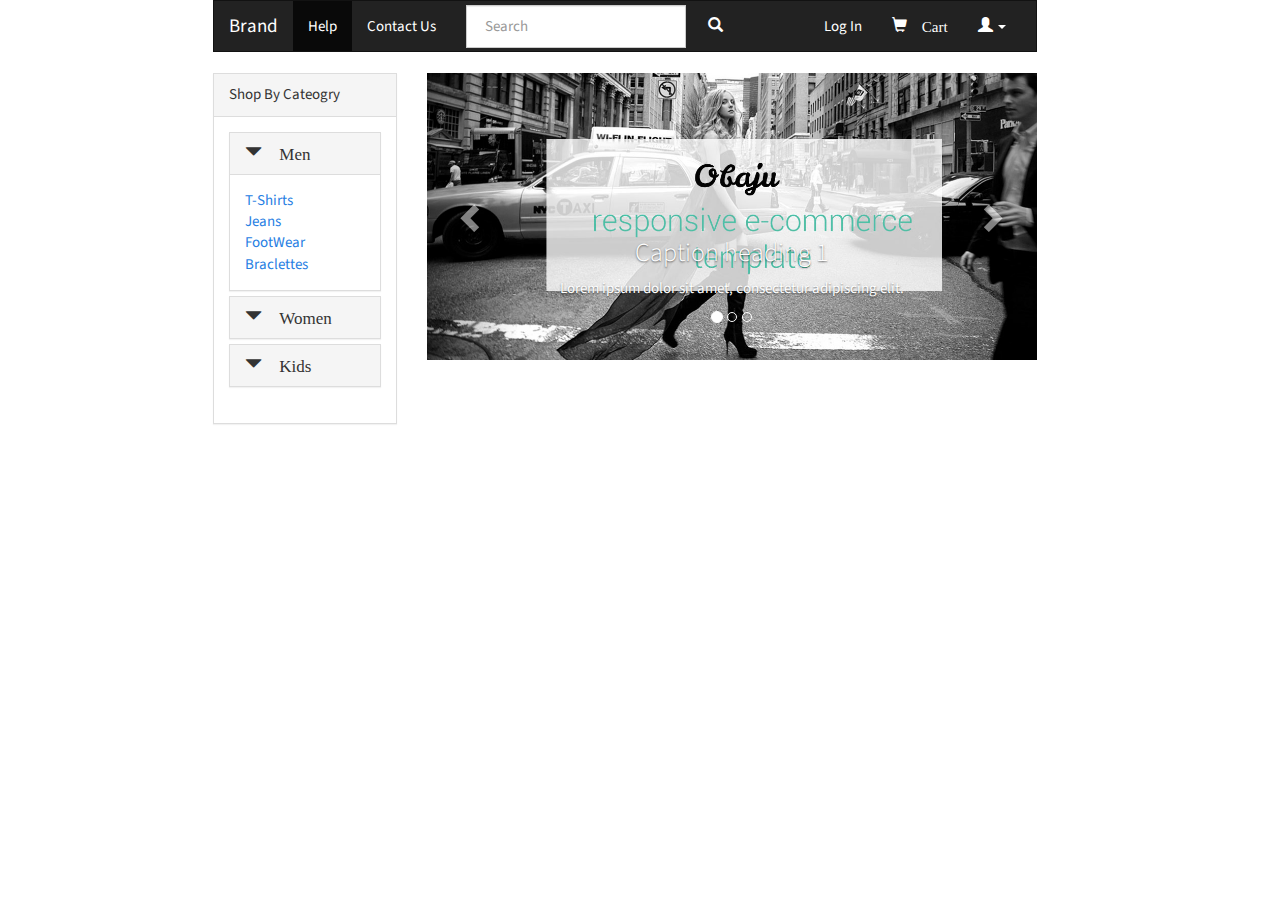
==== source/Web Site/index.html @ 1315181a "Reorganised all files. Added relations and Foreign keys to the Data Model." ====
﻿<!DOCTYPE html>
<html xmlns="http://www.w3.org/1999/xhtml">
<head>
    <title></title>
    <link href="Content/bootstrap.min.css" rel="stylesheet" />
</head>
<body>
    <script src="Scripts/jquery-1.9.1.min.js"></script>
    <script src="Scripts/bootstrap.min.js"></script>
    <div class=" row col-lg-push-2 col-lg-8 col-md-10 col-md-push-1 col-sm-12" >
        <!-- Navigation Bar Started -->
        <nav class="navbar navbar-default" role="navigation">
            <div class="container-fluid ">
                <!-- Brand and toggle get grouped for better mobile display -->
                <div class="navbar-header">
                    <button type="button" class="navbar-toggle" data-toggle="collapse" data-target="#bs-example-navbar-collapse-1">
                        <span class="sr-only">Toggle navigation</span>
                        <span class="icon-bar"></span>
                        <span class="icon-bar"></span>
                        <span class="icon-bar"></span>
                    </button>
                    <a class="navbar-brand" href="#">Brand</a>
                </div>
                <!-- Collect the nav links, forms, and other content for toggling -->
                <div class="collapse navbar-collapse" id="bs-example-navbar-collapse-1">
                    <ul class="nav navbar-nav">
                        <li class="active"><a href="#">Help</a></li>
                        <li><a href="#">Contact Us</a></li>
                        <li>
                            <form class="navbar-form navbar-left input-group-lg" role="search">
                                <div class="form-group">
                                    <input type="text" class="form-control form-group-lg"  placeholder="Search">
                                </div>
                                <button type="submit" class="btn btn-default"><span class="glyphicon glyphicon-search"></span></button>
                            </form>
                        </li>
                        
                    </ul>
                    
                    <ul class="nav navbar-nav navbar-right">
                        <li><a href="#">Log In</a></li>
                        <li><a href="#"><span class="glyphicon glyphicon-shopping-cart">  Cart</span></a></li>
                        <li class="dropdown">
                            <a href="#" class="dropdown-toggle" data-toggle="dropdown"><span class="glyphicon glyphicon-user"></span> <b class="caret"></b></a>
                            <ul class="dropdown-menu">
                                <li><a href="#">Action</a></li>
                                <li><a href="#">Another action</a></li>
                                <li><a href="#">Something else here</a></li>
                                <li class="divider"></li>
                                <li><a href="#">Separated link</a></li>
                            </ul>
                        </li>
                    </ul>
                </div><!-- /.navbar-collapse -->
            </div><!-- /.container-fluid -->
        </nav>
        <!-- Navigation Bar Ender -->
        <div class="row">
            <div class="col-lg-3 col-md-3 col-sm-3">
                <div class="panel panel-default">
                    <div class="panel-heading">Shop By Cateogry</div>
                    <div class="panel-body">
                        <div class="panel-group" id="collapse">
                            <div class="panel panel-default">
                                <div class="panel-heading">
                                    <h4 class="panel-title">
                                        <a data-toggle="collapse" data-parent="#collapse" href="#collapse-one">
                                             <span class="glyphicon glyphicon-triangle-bottom"> Men </span>
                                        </a>
                                        
                                    </h4>
                                </div>
                                <div id="collapse-one" class="panel-collapse collapse in ">
                                    <div class="panel-body ">
                                        <a class="panel-collapse " href="#">T-Shirts</a><br />
                                        <a class="panel-collapse" href="#">Jeans</a><br />
                                        <a class="panel-collapse" href="#">FootWear</a><br />
                                        <a class="panel-collapse" href="#">Braclettes</a><br />
                                    </div>
                                </div>
                            </div>
                            <div class="panel panel-default">
                                <div class="panel-heading">
                                    <h4 class="panel-title">
                                        <a data-toggle="collapse" data-parent="#collapse" href="#collapse-two">
                                            <span class="glyphicon glyphicon-triangle-bottom"> Women </span>
                                        </a>
                                    </h4>
                                </div>
                                <div id="collapse-two" class="panel-collapse collapse">
                                    <div class="panel-body">
                                        <a class="panel-collapse " href="#">T-Shirts</a><br />
                                        <a class="panel-collapse" href="#">Jeans</a><br />
                                        <a class="panel-collapse" href="#">FootWear</a><br />
                                        <a class="panel-collapse" href="#">Braclettes</a><br />
                                    </div>
                                </div>
                            </div>
                            <div class="panel panel-default">
                                <div class="panel-heading">
                                    <h4 class="panel-title">
                                        <a data-toggle="collapse" data-parent="#collapse" href="#collapse-three">
                                            <span class="glyphicon glyphicon-triangle-bottom"> Kids </span>
                                        </a>
                                    </h4>
                                </div>
                                <div id="collapse-three" class="panel-collapse collapse">
                                    <div class="panel-body">
                                        <a class="panel-collapse " href="#">T-Shirts</a><br />
                                        <a class="panel-collapse" href="#">Jeans</a><br />
                                        <a class="panel-collapse" href="#">FootWear</a><br />
                                        <a class="panel-collapse" href="#">Braclettes</a><br />
                                    </div>
                                </div>
                            </div>
                        </div>
                    </div>
                </div>
              
            </div>
            <div class="col-lg-9 col-md-9 col-sm-9">
                <div id="my-carousel" class="carousel slide" data-ride="carousel">
                    <ol class="carousel-indicators">
                        <li data-target="#my-carousel" data-slide-to="0" class="active"></li>
                        <li data-target="#my-carousel" data-slide-to="1"></li>
                        <li data-target="#my-carousel" data-slide-to="2"></li>
                    </ol>
                    <div class="carousel-inner">
                        <div class="item active">
                            
                            <img alt="First slide" src="Img/main-slider1.jpg" />
                            <div class="carousel-caption">
                                <h3>Caption heading 1</h3>
                                <p>Lorem ipsum dolor sit amet, consectetur adipiscing elit.</p>
                            </div>
                        </div>
                        <div class="item">
                            <img alt="First slide" src="Img/main-slider2.jpg" />
                            <div class="carousel-caption">
                                <h3>Caption heading 2</h3>
                                <p>Morbi eget libero quis metus consectetur semper.</p>
                            </div>
                        </div>
                        <div class="item">
                            <img alt="First slide" src="Img/main-slider3.jpg" />
                            <div class="carousel-caption">
                                <h3>Caption heading 3</h3>
                                <p>Suspendisse ullamcorper massa eget eleifend iaculis.</p>
                            </div>
                        </div>
                    </div>
                    <a class="left carousel-control" href="#my-carousel" data-slide="prev">
                        <span class="glyphicon glyphicon-chevron-left"></span>
                    </a>
                    <a class="right carousel-control" href="#my-carousel" data-slide="next">
                        <span class="glyphicon glyphicon-chevron-right"></span>
                    </a>
                </div>
            </div>
        </div>
    </div>
    
</body>
</html>
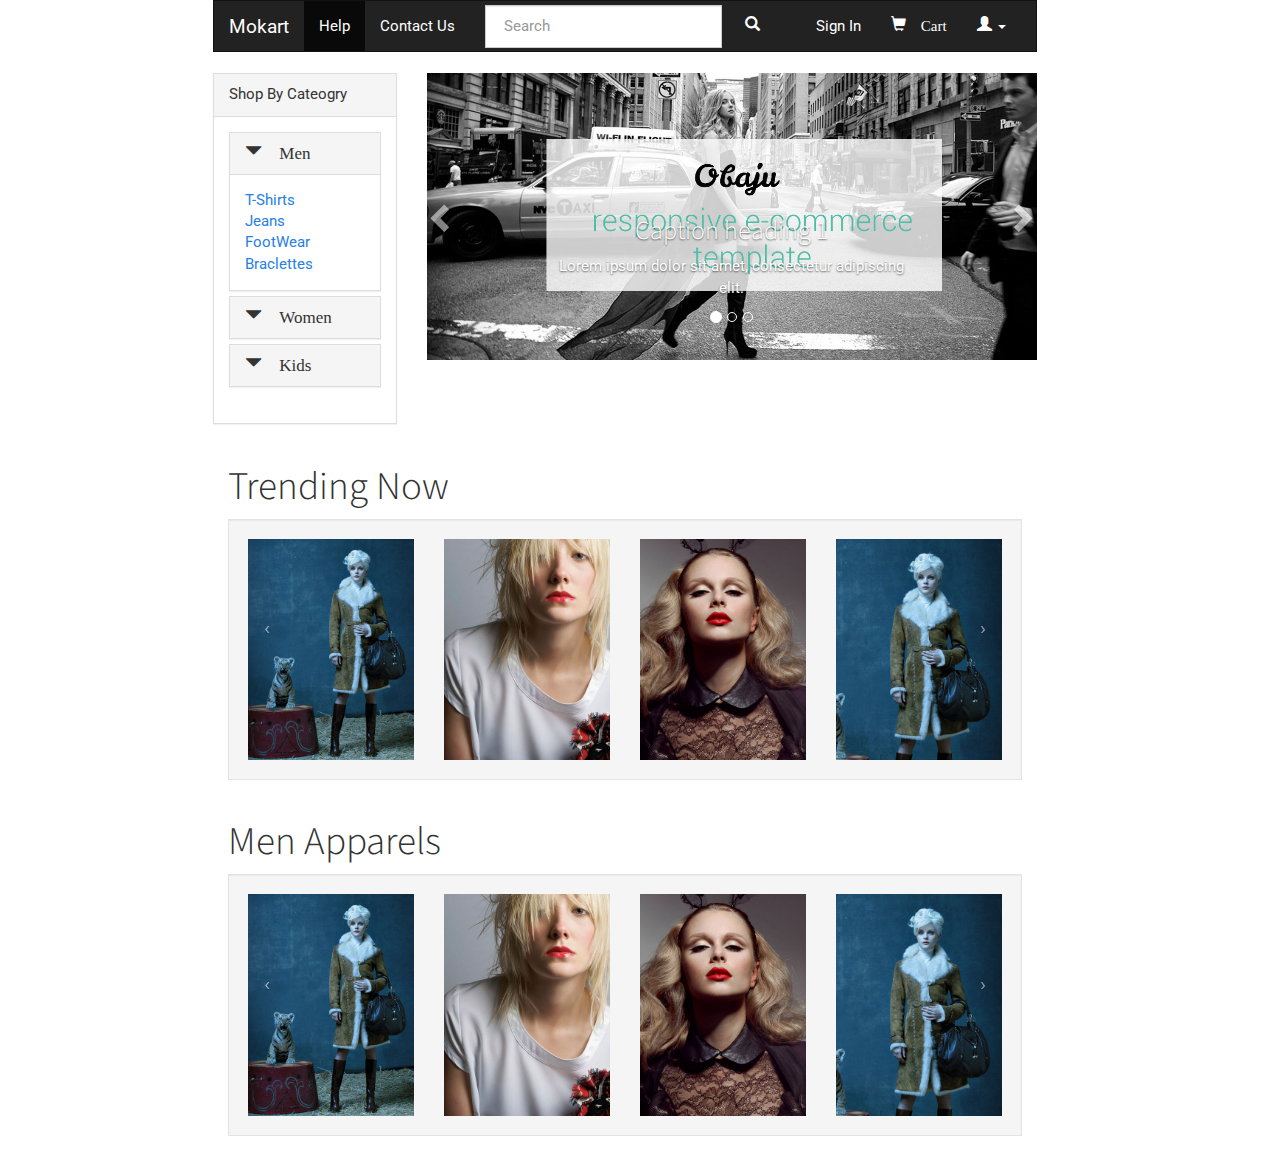
==== commit a3439e8b: "login tab added" ====
--- a/source/Web Site/index.html
+++ b/source/Web Site/index.html
@@ -1,13 +1,17 @@
-﻿<!DOCTYPE html>
+﻿
+<!DOCTYPE html>
 <html xmlns="http://www.w3.org/1999/xhtml">
 <head>
     <title></title>
     <link href="Content/bootstrap.min.css" rel="stylesheet" />
+    <link href="Content/carousel.css" rel="stylesheet" />
+    <link href="Content/login.css" rel="stylesheet" />
 </head>
 <body>
     <script src="Scripts/jquery-1.9.1.min.js"></script>
     <script src="Scripts/bootstrap.min.js"></script>
-    <div class=" row col-lg-push-2 col-lg-8 col-md-10 col-md-push-1 col-sm-12" >
+    <script src="Scripts/carousel.js"></script>
+    <div class=" row col-lg-push-2 col-lg-8 col-md-10 col-md-push-1 col-sm-12">
         <!-- Navigation Bar Started -->
         <nav class="navbar navbar-default" role="navigation">
             <div class="container-fluid ">
@@ -19,7 +23,7 @@
                         <span class="icon-bar"></span>
                         <span class="icon-bar"></span>
                     </button>
-                    <a class="navbar-brand" href="#">Brand</a>
+                    <a class="navbar-brand" href="index.html">Mokart</a>
                 </div>
                 <!-- Collect the nav links, forms, and other content for toggling -->
                 <div class="collapse navbar-collapse" id="bs-example-navbar-collapse-1">
@@ -29,25 +33,124 @@
                         <li>
                             <form class="navbar-form navbar-left input-group-lg" role="search">
                                 <div class="form-group">
-                                    <input type="text" class="form-control form-group-lg"  placeholder="Search">
+                                    <input type="text" class="form-control form-group-lg" placeholder="Search">
                                 </div>
                                 <button type="submit" class="btn btn-default"><span class="glyphicon glyphicon-search"></span></button>
                             </form>
                         </li>
+
+                    </ul>
+
+                    <ul class="nav navbar-nav navbar-right">
                         
-                    </ul>
+                            <!-- BEGIN # BOOTSNIP INFO -->
+
+       
+                <li><a href="#"  role="button" data-toggle="modal" data-target="#login-modal">Sign In</a>
+
+        <!-- END # BOOTSNIP INFO -->
+
+        <!-- BEGIN # MODAL LOGIN -->
+              <div class="modal fade" id="login-modal" tabindex="-1" role="dialog" aria-labelledby="myModalLabel" aria-hidden="true" style="display: none;">
+                <div class="modal-dialog">
+                    <div class="modal-content">
+                        <div class="modal-header" align="center">
+                            <img class="img-circle" id="img_logo" src="http://bootsnipp.com/img/logo.jpg">
+                            <button type="button" class="close" data-dismiss="modal" aria-label="Close">
+                                <span class="glyphicon glyphicon-remove" aria-hidden="true"></span>
+                            </button>
+                        </div>
+                
+                        <!-- Begin # DIV Form -->
+                        <div id="div-forms">
+                
+                            <!-- Begin # Login Form -->
+                            <form id="login-form">
+                                <div class="modal-body">
+                                    <div id="div-login-msg">
+                                        <div id="icon-login-msg" class="glyphicon glyphicon-chevron-right"></div>
+                                        <span id="text-login-msg">Type your username and password.</span>
+                                    </div>
+                                    <input id="login_username" class="form-control" type="text" placeholder="Username (type ERROR for error effect)" required>
+                                    <input id="login_password" class="form-control" type="password" placeholder="Password" required>
+                                    <div class="checkbox">
+                                        <label>
+                                            <input type="checkbox"> Remember me
+                                        </label>
+                                    </div>
+                                </div>
+                                <div class="modal-footer">
+                                    <div>
+                                        <button type="submit" class="btn btn-primary btn-lg btn-block">Login</button>
+                                    </div>
+                                    <div>
+                                        <button id="login_lost_btn" type="button" class="btn btn-link">Lost Password?</button>
+                                        <button id="login_register_btn" type="button" class="btn btn-link">Register</button>
+                                    </div>
+                                </div>
+                            </form>
+                            <!-- End # Login Form -->
                     
-                    <ul class="nav navbar-nav navbar-right">
-                        <li><a href="#">Log In</a></li>
+                            <!-- Begin | Lost Password Form -->
+                            <form id="lost-form" style="display:none;">
+                                <div class="modal-body">
+                                    <div id="div-lost-msg">
+                                        <div id="icon-lost-msg" class="glyphicon glyphicon-chevron-right"></div>
+                                        <span id="text-lost-msg">Type your e-mail.</span>
+                                    </div>
+                                    <input id="lost_email" class="form-control" type="text" placeholder="E-Mail " required>
+                                </div>
+                                <div class="modal-footer">
+                                    <div>
+                                        <button type="submit" class="btn btn-primary btn-lg btn-block">Send</button>
+                                    </div>
+                                    <div>
+                                        <button id="lost_login_btn" type="button" class="btn btn-link">Log In</button>
+                                        <button id="lost_register_btn" type="button" class="btn btn-link">Register</button>
+                                    </div>
+                                </div>
+                            </form>
+                            <!-- End | Lost Password Form -->
+                    
+                            <!-- Begin | Register Form -->
+                            <form id="register-form" style="display:none;">
+                                <div class="modal-body">
+                                    <div id="div-register-msg">
+                                        <div id="icon-register-msg" class="glyphicon glyphicon-chevron-right"></div>
+                                        <span id="text-register-msg">Register an account.</span>
+                                    </div>
+                                    <input id="register_username" class="form-control" type="text" placeholder="Username " required>
+                                    <input id="register_email" class="form-control" type="text" placeholder="E-Mail" required>
+                                    <input id="register_password" class="form-control" type="password" placeholder="Password" required>
+                                </div>
+                                <div class="modal-footer">
+                                    <div>
+                                        <button type="submit" class="btn btn-primary btn-lg btn-block">Register</button>
+                                    </div>
+                                    <div>
+                                        <button id="register_login_btn" type="button" class="btn btn-link">Log In</button>
+                                        <button id="register_lost_btn" type="button" class="btn btn-link">Lost Password?</button>
+                                    </div>
+                                </div>
+                            </form>
+                            <!-- End | Register Form -->
+                    
+                        </div>
+                        <!-- End # DIV Form -->
+                
+                    </div>
+        
+            <!-- END # MODAL LOGIN -->
+                        </li>
                         <li><a href="#"><span class="glyphicon glyphicon-shopping-cart">  Cart</span></a></li>
                         <li class="dropdown">
                             <a href="#" class="dropdown-toggle" data-toggle="dropdown"><span class="glyphicon glyphicon-user"></span> <b class="caret"></b></a>
                             <ul class="dropdown-menu">
-                                <li><a href="#">Action</a></li>
-                                <li><a href="#">Another action</a></li>
-                                <li><a href="#">Something else here</a></li>
+                                <li><a href="#">My Orders</a></li>
+                                <li><a href="#">My Wishlist</a></li>
+                               
                                 <li class="divider"></li>
-                                <li><a href="#">Separated link</a></li>
+                                <li><a href="#">Log Out</a></li>
                             </ul>
                         </li>
                     </ul>
@@ -65,9 +168,9 @@
                                 <div class="panel-heading">
                                     <h4 class="panel-title">
                                         <a data-toggle="collapse" data-parent="#collapse" href="#collapse-one">
-                                             <span class="glyphicon glyphicon-triangle-bottom"> Men </span>
+                                            <span class="glyphicon glyphicon-triangle-bottom"> Men </span>
                                         </a>
-                                        
+
                                     </h4>
                                 </div>
                                 <div id="collapse-one" class="panel-collapse collapse in ">
@@ -116,8 +219,9 @@
                         </div>
                     </div>
                 </div>
-              
+
             </div>
+
             <div class="col-lg-9 col-md-9 col-sm-9">
                 <div id="my-carousel" class="carousel slide" data-ride="carousel">
                     <ol class="carousel-indicators">
@@ -127,7 +231,7 @@
                     </ol>
                     <div class="carousel-inner">
                         <div class="item active">
-                            
+
                             <img alt="First slide" src="Img/main-slider1.jpg" />
                             <div class="carousel-caption">
                                 <h3>Caption heading 1</h3>
@@ -158,7 +262,158 @@
                 </div>
             </div>
         </div>
+        <div>
+            <div class="col-xs-12">
+                <h1>Trending Now</h1>
+
+                <div class="well">
+                    <div id="myCarousel" class="carousel slide">
+
+                        <!-- Carousel items -->
+                        <div class="carousel-inner">
+                            <div class="item active">
+                                <div class="row">
+                                    <div class="col-xs-3">
+                                        <a href="#x">
+                                            <img src="Img/product1.jpg" alt="Image" class="img-responsive" />
+                                        </a>
+                                    </div>
+                                    <div class="col-xs-3">
+                                        <a href="#x"><img src="Img/product2.jpg" alt="Image" class="img-responsive"></a>
+                                    </div>
+                                    <div class="col-xs-3">
+                                        <a href="#x"><img src="Img/product3_2.jpg" alt="Image" class="img-responsive"></a>
+                                    </div>
+                                    <div class="col-xs-3">
+                                        <a href="#x"><img src="Img/product1_2.jpg" alt="Image" class="img-responsive"></a>
+                                    </div>
+                                </div>
+                                <!--/row-->
+                            </div>
+                            <!--/item-->
+                            <div class="item">
+                                <div class="row">
+                                    <div class="col-xs-3">
+                                        <a href="#x" class="thumbnail"><img src="http://placehold.it/250x250" alt="Image" class="img-responsive"></a>
+                                    </div>
+                                    <div class="col-xs-3">
+                                        <a href="#x" class="thumbnail"><img src="http://placehold.it/250x250" alt="Image" class="img-responsive"></a>
+                                    </div>
+                                    <div class="col-xs-3">
+                                        <a href="#x" class="thumbnail"><img src="http://placehold.it/250x250" alt="Image" class="img-responsive"></a>
+                                    </div>
+                                    <div class="col-xs-3">
+                                        <a href="#x" class="thumbnail"><img src="http://placehold.it/250x250" alt="Image" class="img-responsive"></a>
+                                    </div>
+                                </div>
+                                <!--/row-->
+                            </div>
+                            <!--/item-->
+                            <div class="item">
+                                <div class="row">
+                                    <div class="col-xs-3">
+                                        <a href="#x" class="thumbnail"><img src="http://placehold.it/250x250" alt="Image" class="img-responsive"></a>
+                                    </div>
+                                    <div class="col-xs-3">
+                                        <a href="#x" class="thumbnail"><img src="http://placehold.it/250x250" alt="Image" class="img-responsive"></a>
+                                    </div>
+                                    <div class="col-xs-3">
+                                        <a href="#x" class="thumbnail"><img src="http://placehold.it/250x250" alt="Image" class="img-responsive"></a>
+                                    </div>
+                                    <div class="col-xs-3">
+                                        <a href="#x" class="thumbnail"><img src="http://placehold.it/250x250" alt="Image" class="img-responsive"></a>
+                                    </div>
+                                </div>
+                                <!--/row-->
+                            </div>
+                            <!--/item-->
+                        </div>
+                        <!--/carousel-inner--> <a class="left carousel-control" href="#myCarousel" data-slide="prev">‹</a>
+
+                        <a class="right carousel-control" href="#myCarousel" data-slide="next">›</a>
+                    </div>
+                    <!--/myCarousel-->
+                </div>
+                <!--/well-->
+            </div>
+        </div>
+
+        <div>
+            <div class="col-xs-12">
+                <h1>Men Apparels</h1>
+
+                <div class="well">
+                    <div id="myCarousel2" class="carousel slide">
+
+                        <!-- Carousel items -->
+                        <div class="carousel-inner">
+                            <div class="item active">
+                                <div class="row">
+                                    <div class="col-xs-3">
+                                        <a href="#x">
+                                            <img src="Img/product1.jpg" alt="Image" class="img-responsive" />
+                                        </a>
+                                    </div>
+                                    <div class="col-xs-3">
+                                        <a href="#x"><img src="Img/product2.jpg" alt="Image" class="img-responsive"></a>
+                                    </div>
+                                    <div class="col-xs-3">
+                                        <a href="#x"><img src="Img/product3_2.jpg" alt="Image" class="img-responsive"></a>
+                                    </div>
+                                    <div class="col-xs-3">
+                                        <a href="#x"><img src="Img/product1_2.jpg" alt="Image" class="img-responsive"></a>
+                                    </div>
+                                </div>
+                                <!--/row-->
+                            </div>
+                            <!--/item-->
+                            <div class="item">
+                                <div class="row">
+                                    <div class="col-xs-3">
+                                        <a href="#x" class="thumbnail"><img src="http://placehold.it/250x250" alt="Image" class="img-responsive"></a>
+                                    </div>
+                                    <div class="col-xs-3">
+                                        <a href="#x" class="thumbnail"><img src="http://placehold.it/250x250" alt="Image" class="img-responsive"></a>
+                                    </div>
+                                    <div class="col-xs-3">
+                                        <a href="#x" class="thumbnail"><img src="http://placehold.it/250x250" alt="Image" class="img-responsive"></a>
+                                    </div>
+                                    <div class="col-xs-3">
+                                        <a href="#x" class="thumbnail"><img src="http://placehold.it/250x250" alt="Image" class="img-responsive"></a>
+                                    </div>
+                                </div>
+                                <!--/row-->
+                            </div>
+                            <!--/item-->
+                            <div class="item">
+                                <div class="row">
+                                    <div class="col-xs-3">
+                                        <a href="#x" class="thumbnail"><img src="http://placehold.it/250x250" alt="Image" class="img-responsive"></a>
+                                    </div>
+                                    <div class="col-xs-3">
+                                        <a href="#x" class="thumbnail"><img src="http://placehold.it/250x250" alt="Image" class="img-responsive"></a>
+                                    </div>
+                                    <div class="col-xs-3">
+                                        <a href="#x" class="thumbnail"><img src="http://placehold.it/250x250" alt="Image" class="img-responsive"></a>
+                                    </div>
+                                    <div class="col-xs-3">
+                                        <a href="#x" class="thumbnail"><img src="http://placehold.it/250x250" alt="Image" class="img-responsive"></a>
+                                    </div>
+                                </div>
+                                <!--/row-->
+                            </div>
+                            <!--/item-->
+                        </div>
+                        <!--/carousel-inner--> <a class="left carousel-control" href="#myCarousel2" data-slide="prev">‹</a>
+
+                        <a class="right carousel-control" href="#myCarousel2" data-slide="next">›</a>
+                    </div>
+                    <!--/myCarousel-->
+                </div>
+                <!--/well-->
+            </div>
+        </div>
     </div>
-    
+
 </body>
 </html>
--- a/source/Web Site/Content/carousel.css
+++ b/source/Web Site/Content/carousel.css
@@ -0,0 +1,4 @@
+﻿.carousel-control {
+  padding-top:10%;
+  width:5%;
+}--- a/source/Web Site/Content/login.css
+++ b/source/Web Site/Content/login.css
@@ -0,0 +1,147 @@
+﻿/* #####################################################################
+   #
+   #   Project       : Modal Login with jQuery Effects
+   #   Author        : Rodrigo Amarante (rodrigockamarante)
+   #   Version       : 1.0
+   #   Created       : 07/28/2015
+   #   Last Change   : 08/02/2015
+   #
+   ##################################################################### */
+   
+@import url(http://fonts.googleapis.com/css?family=Roboto);
+
+* {
+    font-family: 'Roboto', sans-serif;
+}
+
+#login-modal .modal-dialog {
+    width: 350px;
+}
+
+#login-modal input[type=text], input[type=password] {
+	margin-top: 10px;
+}
+
+#div-login-msg,
+#div-lost-msg,
+#div-register-msg {
+    border: 1px solid #dadfe1;
+    height: 30px;
+    line-height: 28px;
+    transition: all ease-in-out 500ms;
+}
+
+#div-login-msg.success,
+#div-lost-msg.success,
+#div-register-msg.success {
+    border: 1px solid #68c3a3;
+    background-color: #c8f7c5;
+}
+
+#div-login-msg.error,
+#div-lost-msg.error,
+#div-register-msg.error {
+    border: 1px solid #eb575b;
+    background-color: #ffcad1;
+}
+
+#icon-login-msg,
+#icon-lost-msg,
+#icon-register-msg {
+    width: 30px;
+    float: left;
+    line-height: 28px;
+    text-align: center;
+    background-color: #dadfe1;
+    margin-right: 5px;
+    transition: all ease-in-out 500ms;
+}
+
+#icon-login-msg.success,
+#icon-lost-msg.success,
+#icon-register-msg.success {
+    background-color: #68c3a3 !important;
+}
+
+#icon-login-msg.error,
+#icon-lost-msg.error,
+#icon-register-msg.error {
+    background-color: #eb575b !important;
+}
+
+#img_logo {
+    max-height: 100px;
+    max-width: 100px;
+}
+
+/* #########################################
+   #    override the bootstrap configs     #
+   ######################################### */
+
+.modal-backdrop.in {
+    filter: alpha(opacity=50);
+    opacity: .8;
+}
+
+.modal-content {
+    background-color: #ececec;
+    border: 1px solid #bdc3c7;
+    border-radius: 0px;
+    outline: 0;
+}
+
+.modal-header {
+    min-height: 16.43px;
+    padding: 15px 15px 15px 15px;
+    border-bottom: 0px;
+}
+
+.modal-body {
+    position: relative;
+    padding: 5px 15px 5px 15px;
+}
+
+.modal-footer {
+    padding: 15px 15px 15px 15px;
+    text-align: left;
+    border-top: 0px;
+}
+
+.checkbox {
+    margin-bottom: 0px;
+}
+
+.btn {
+    border-radius: 0px;
+}
+
+.btn:focus,
+.btn:active:focus,
+.btn.active:focus,
+.btn.focus,
+.btn:active.focus,
+.btn.active.focus {
+    outline: none;
+}
+
+.btn-lg, .btn-group-lg>.btn {
+    border-radius: 0px;
+}
+
+.btn-link {
+    padding: 5px 10px 0px 0px;
+    color: #95a5a6;
+}
+
+.btn-link:hover, .btn-link:focus {
+    color: #2c3e50;
+    text-decoration: none;
+}
+
+.glyphicon {
+    top: 0px;
+}
+
+.form-control {
+  border-radius: 0px;
+}
